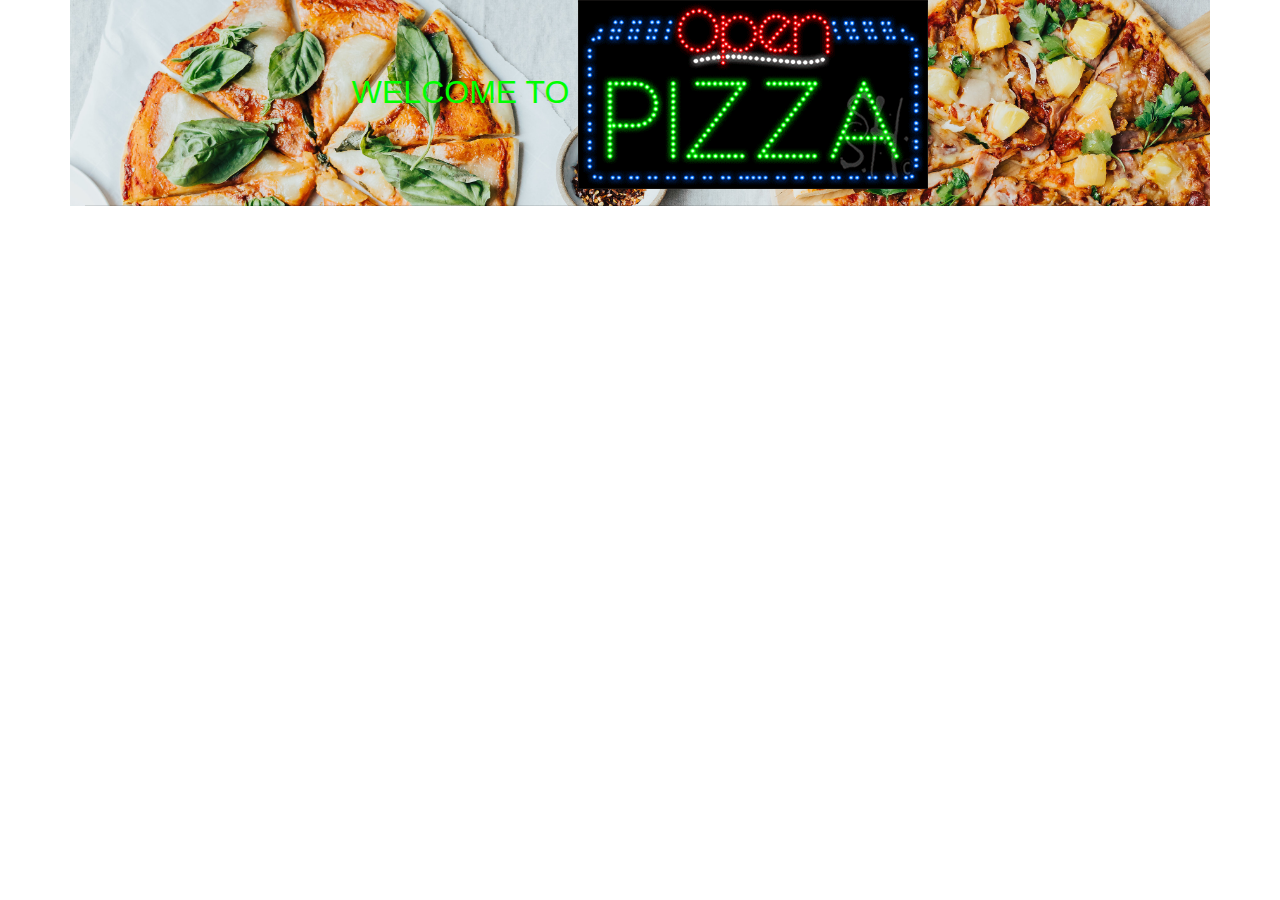
==== html/index.html @ c056aaf3 "styles.css" ====
<!DOCTYPE html>

<html>
    <head> 
        <title>Vista Pizza</title>
        <link href="../css/bootstrap.css" rel="stylesheet" type="text/css">
        <link href="../css/styles.css" rel="stylesheet" type="text/css">
    </head>
    <body >
        <div class="container">
            <div id="Pizza vista">
                <h2>WELCOME TO <img src="../images/open.gif"></h2>
                <hr>
                
            </div>
        </div>
        
        <script src="../js/js.js"></script>
        <script src="../js/jquery-3.4.1.js"></script>
    </body>
</html>
---- css/styles.css ----
.container{
    
    background-image: url(../images/nice-looking.jpeg);
    background-position: cover;
    background-size: cover;
}
.container h2{
    color: lime;
    text-align: center;
}
.container h2 img{
    float: center;
}
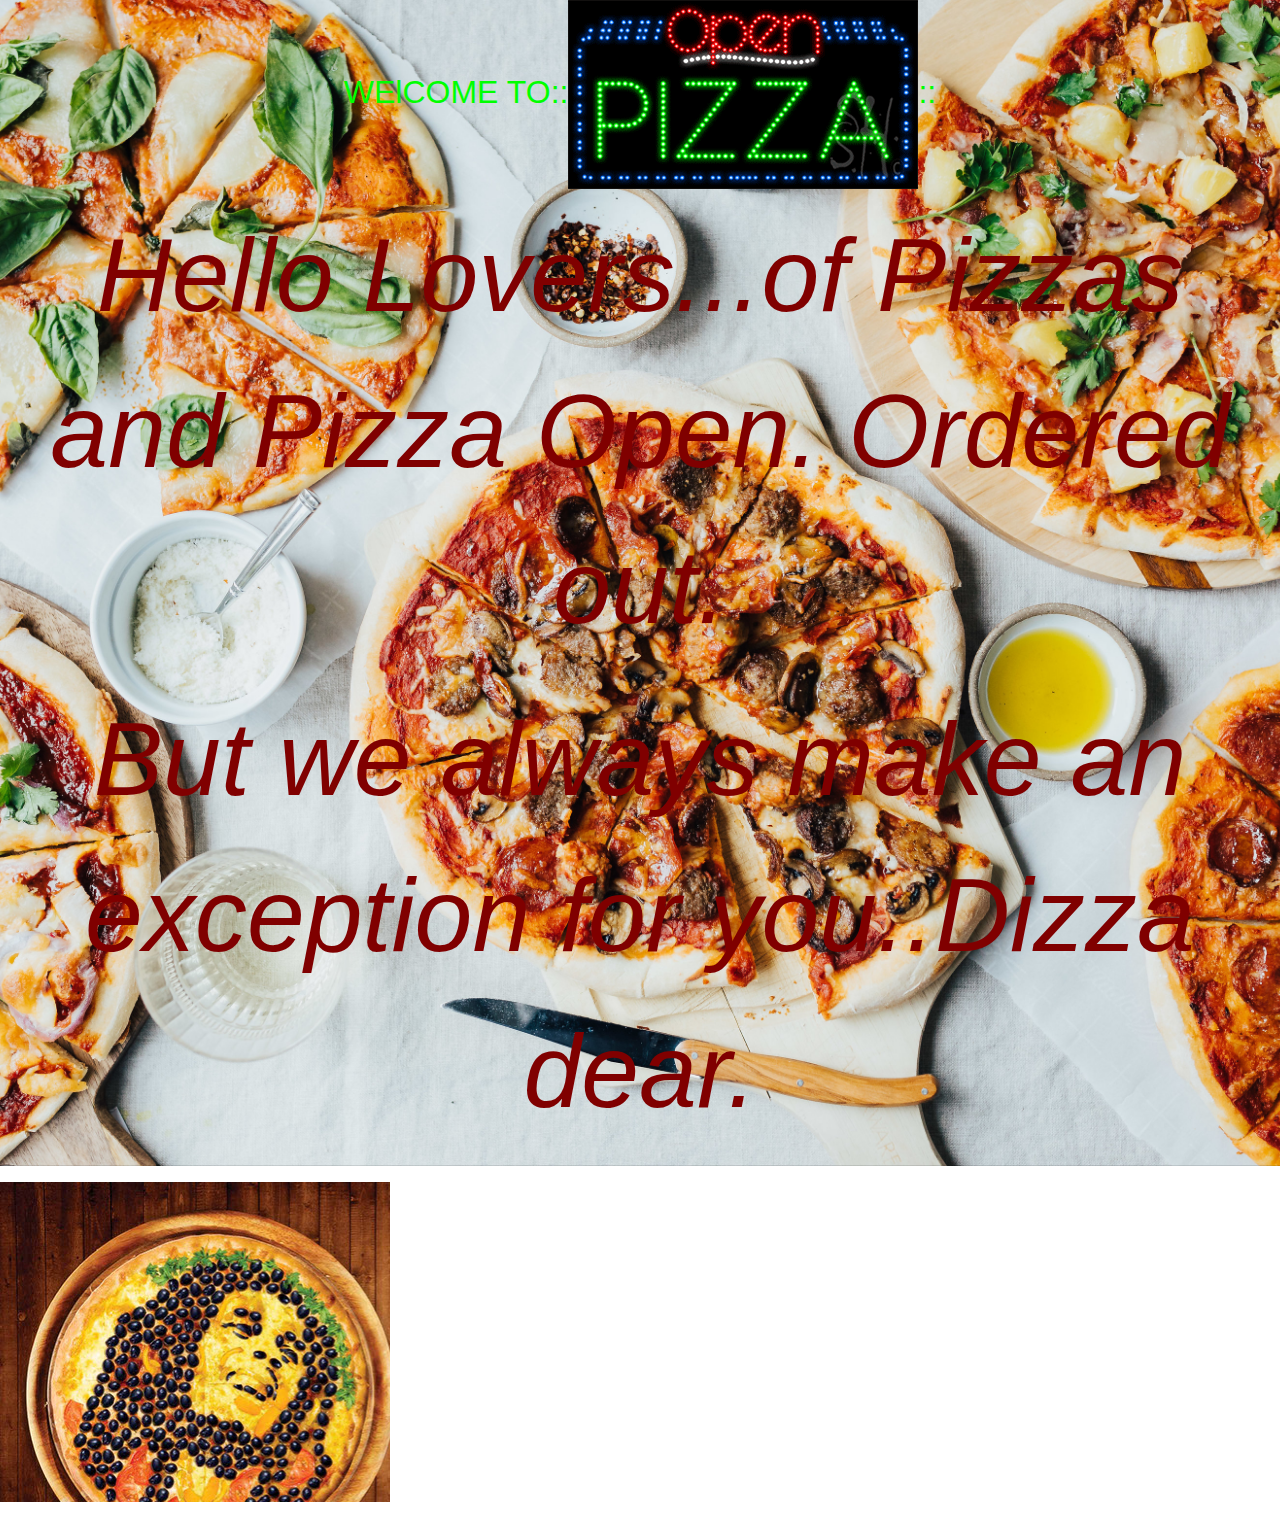
==== commit 9d601066: "placing and styling landing page images" ====
--- a/html/index.html
+++ b/html/index.html
@@ -7,15 +7,20 @@
         <link href="../css/styles.css" rel="stylesheet" type="text/css">
     </head>
     <body >
-        <div class="container">
+        <div id="container">
             <div id="Pizza vista">
-                <h2>WELCOME TO <img src="../images/open.gif"></h2>
+                <h2>WElCOME TO::<img src="../images/open.gif">::</h2>
+                <p id="home" class="text"> Hello Lovers...of Pizzas and Pizza Open. Ordered out.</p>
+                <p id="home" class="text">But we always make an exception for you..Dizza dear.</p>
                 <hr>
-                
             </div>
         </div>
+        <div id="name" class=".name">
+            <p id="jumbotron"></p>
+        </div>
         
+        
+        <script src="../js/jquery-3.4.1.js"></script>
         <script src="../js/js.js"></script>
-        <script src="../js/jquery-3.4.1.js"></script>
     </body>
 </html>--- a/css/styles.css
+++ b/css/styles.css
@@ -1,13 +1,34 @@
-.container{
-    
+#container{
     background-image: url(../images/nice-looking.jpeg);
-    background-position: cover;
+    background-position: bottom;
     background-size: cover;
 }
-.container h2{
+#container h2{
     color: lime;
     text-align: center;
+    text-decoration: maroon;
 }
-.container h2 img{
-    float: center;
-}+
+.name p{
+    color: yellow;
+}
+#name p{
+    color: yellow;
+    text-align: center;
+    padding-top: 20pc;
+    width: 30.5%;
+    height: 30.5%;
+}
+#jumbotron{
+    background-color: maroon;
+    background-image: url(../images/bob-.jpg);
+    text-decoration-skip-ink: unset;
+
+}
+#home{
+    text-align: center;
+    font-size: 6.5pc;
+    font-style: italic;
+    font-variant-position: super;
+    color: maroon;
+}
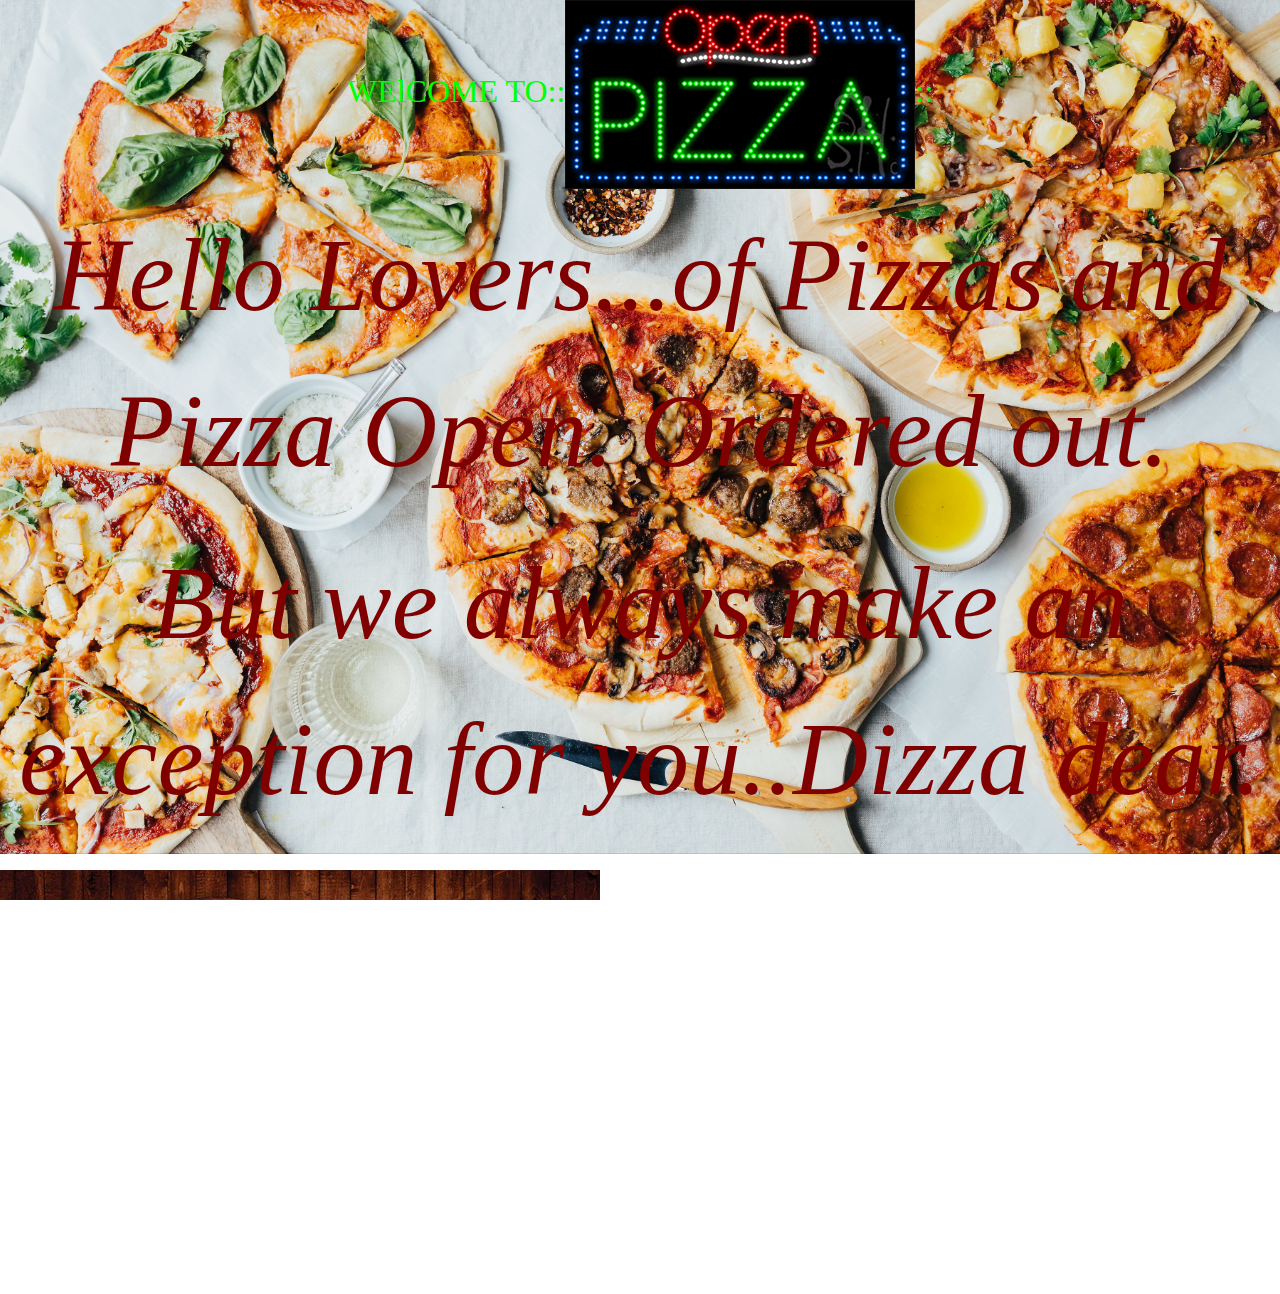
==== commit 64693b72: "started out challenged" ====
--- a/html/index.html
+++ b/html/index.html
@@ -5,6 +5,7 @@
         <title>Vista Pizza</title>
         <link href="../css/bootstrap.css" rel="stylesheet" type="text/css">
         <link href="../css/styles.css" rel="stylesheet" type="text/css">
+        
     </head>
     <body >
         <div id="container">
@@ -15,12 +16,39 @@
                 <hr>
             </div>
         </div>
-        <div id="name" class=".name">
-            <p id="jumbotron"></p>
+        <div id="bob" class=".Name">
+            <img src="../images/bob-.jpg">
+            <p id="hover" class="text">Just a few Bobs</p>
+            
         </div>
-        
-        
+        <div class="row">
+            <div class="col-md-5">
+              <form action="">
+                  <label for="select">Select Your Flavor</label>
+                  <select class="browser-default custom-select custom-select-md mb-3 name">
+                    <!-- <option selected value="choose">Choose your flavor</option> -->
+                    <option value="Chicken Tikka">Chicken Tikka</option>
+                    <option value="PeriPeri Pizza">PeriPeri Pizza</option>
+                    <option value="Raspberry Dessert Pizza">Raspberry Dessert Pizza</option>
+                    <option value="Chicken Alfredo Pizza">Chicken Alfredo Pizza</option>
+                    <option value="Sunchoke Pizza">Sunchoke Pizza</option>
+                    <option value="Buffalo Chicken Sticks">Buffalo Chicken Sticks</option>
+                  </select>
+
+                  <label for="select">Select Your Flavor</label>
+                  <select class="browser-default custom-select custom-select-md mb-3 name">
+                    <!-- <option selected value="choose">Choose your flavor</option> -->
+                    <option value="Chicken Tikka">Chicken Tikka</option>
+                    <option value="PeriPeri Pizza">PeriPeri Pizza</option>
+                    <option value="Raspberry Dessert Pizza">Raspberry Dessert Pizza</option>
+                    <option value="Chicken Alfredo Pizza">Chicken Alfredo Pizza</option>
+                    <option value="Sunchoke Pizza">Sunchoke Pizza</option>
+                    <option value="Buffalo Chicken Sticks">Buffalo Chicken Sticks</option>
+                  </select>
+
+                </form>
         <script src="../js/jquery-3.4.1.js"></script>
         <script src="../js/js.js"></script>
+        <a href="../html/Pizza.html">this link</a>
     </body>
 </html>--- a/css/styles.css
+++ b/css/styles.css
@@ -19,12 +19,6 @@
     width: 30.5%;
     height: 30.5%;
 }
-#jumbotron{
-    background-color: maroon;
-    background-image: url(../images/bob-.jpg);
-    text-decoration-skip-ink: unset;
-
-}
 #home{
     text-align: center;
     font-size: 6.5pc;
@@ -32,3 +26,296 @@
     font-variant-position: super;
     color: maroon;
 }
+#bob{
+    text-align: center;
+    display: ruby-base-container;
+}
+#bob img{
+    float: inline-start;
+    align-items: center;
+   
+}
+#bob p{
+    text-align: center;
+    font-size: 5pc;
+    color-interpolation-filters: linearRGB;
+    caret-color: midnightblue;
+    color: crimson;
+}
+
+#row{
+    display: list-item;
+}
+
+html,body,header,
+.landing {
+  overflow-x: hidden;
+  height: 100%;
+  scroll-behavior: smooth;
+  font-family: 'Eczar', serif;
+  
+}
+body{
+  margin: 0;
+  padding: 0;
+}
+
+h1 {
+  letter-spacing: 8px;
+  color: orange;
+  font-weight: bolder;
+  font-family: 'Wallpoet', cursive;
+  font-size: 60px;
+  text-shadow: 2px 2px 5px rgb(8, 156, 5);
+}
+
+h5 {
+  letter-spacing: 3px;
+}
+#overlay{
+  background-color: rgba(0, 0, 0, 0.1);
+  height: 100%;
+  width: 100%;
+  position: absolute;
+  /* overflow-x: hidden; */
+}
+#head{
+  padding-top: 10%;
+}
+nav .navbar{
+  width: 99%;
+  padding-right: 0px;
+}
+.navbar-brand{
+  margin-right: 30%;
+  font-weight:800;
+}
+.nav-item a{
+  /* padding-right: 50px; */
+  font-size: 20px;
+  font-weight: 700;
+}
+
+.landing{
+  background-image: url("../images/slider2.jpg");
+  background-position: center center;
+  background-size: cover;
+  background-repeat: no-repeat;
+  background-attachment:fixed;
+  padding-bottom: 20px;
+  position: relative;
+  overflow-x: hidden;
+}
+.text a{
+  font-size: 20px;
+  font-weight: 700;
+}
+.text h5{
+  font-size: 25px;
+  padding: 30px;
+}
+.button{
+  border-radius: 10px;
+}
+.card-title{
+  text-align: center;
+  color: green;
+  font-weight: 800;
+}
+.controls-top h2{
+  color: rgb(5, 172, 5);
+  padding-top: 40px;
+  padding-bottom: 20px;
+  font-weight: bolder;
+}
+.col-md-4{
+  border-radius: 10%;
+  padding: 10px;
+}
+#about-us{
+  min-height: 70vh;
+  align-items: center;
+
+}
+.about-pic {
+  background-color: #ffa500;
+  padding-top: 10px;
+  padding-right: 10px;
+  padding-bottom: 10px;
+  padding-left: 0px;
+}
+#about-us .content{
+  padding: 65px 50px 85px;
+  width: 100%;
+  background-color: #ffa500;
+  float:right;
+  text-align: justify;
+  overflow-x: hidden;
+}
+.d-flex{
+  display: flex !important;
+}
+.arrow
+{
+  position: relative;
+  left: 50%;
+  top: 90%;
+  margin-left:-20px;
+  
+}
+
+.bounce {
+  animation: bounce 2s infinite;
+}
+
+@keyframes bounce {
+  0%, 20%, 50%, 80%, 100% {
+    transform: translateY(0);
+  }
+  40% {
+    transform: translateY(-35px);
+  }
+  60% {
+    transform: translateY(-20px);
+  }
+}
+.order h2{
+  text-align: center;
+}
+#variety{
+  padding-top: 30px;
+}
+.order{
+  background-attachment: fixed;
+  background-image: url("../images/slider2.jpg");
+  background-position: center;
+  background-size: cover;
+  background-repeat: no-repeat;
+  color: white;
+  padding-top: 4%;
+  padding-bottom: 4%;
+}
+.order-overlay{
+  background-color: rgba(0, 0, 0, 0.8);
+  margin-left: 2%;
+  margin-right: 2%;
+  padding-bottom: 20px;
+  padding-left: 6%;
+}
+.choise{
+  display: none;
+  padding-left: 2%;
+  padding-right: 2%;
+}
+.deliver{
+  display: none;
+}
+.delivery{
+  display: none;
+  padding-left: 10%;
+  padding-right: 10%;
+}
+td,th{
+  font-size: 20px;
+  color: white;
+}
+.choise h2{
+  color:orange;
+  text-align: left;
+}
+#your-orders{
+  color: white;
+  font-size: 30px;
+}
+
+#contact h2{
+  text-align: center;
+}
+#contact{
+  color: black;
+}
+#contactdetails h2{
+  text-align: left;
+}
+.footer{
+  padding-top: 5%;
+}
+#addedprice{
+  display: none;
+}
+#finallmessage{
+  display: none;
+  padding-top: 10%;
+  padding-right: 10%;
+  padding-left: 10%;
+  font-size: 28px;
+}
+#regards{
+  text-align: center;
+  color: aliceblue;
+}
+#information{
+  padding-top: 5%;
+  font-size: 22px;
+  padding-right: 8%;
+  padding-left: 5%;
+  color: #ffa500;
+}
+@media only screen and (max-width: 485px){
+  .flex-xs-column {
+    flex-direction: column;
+  }
+}
+@media only screen and (max-width: 767px){
+  .section {
+    padding-top: 30px;
+}
+.flex-xs-column {
+    flex-direction: column;
+}
+#about-us .content {
+  padding: 20px 30px 40px;
+}
+.about-pic img{
+  width: 94%;
+}
+.order-overlay{
+  background-color: rgba(0, 0, 0,0.5);
+  margin-left: 2%;
+  margin-right: 2%;
+  padding-right: 16px;
+  padding-left: 16px;
+}
+.order h2{
+  text-align: center;
+  font-size: 20px;
+}
+body,
+header,
+.landing {
+  height: 100vh;
+}
+h1 {
+  font-weight: bold;
+  font-size: 40px;
+}
+.text h5{
+  font-size: 20px;
+  padding: 20px;
+}
+#head{
+  padding-top: 30%;
+}
+.col-md-3{
+  padding-left: 20%;
+}
+.iframe{
+  width: 300px;
+  margin-right: 5%;
+  margin-left: 10%;
+}
+
+}
+
+
+
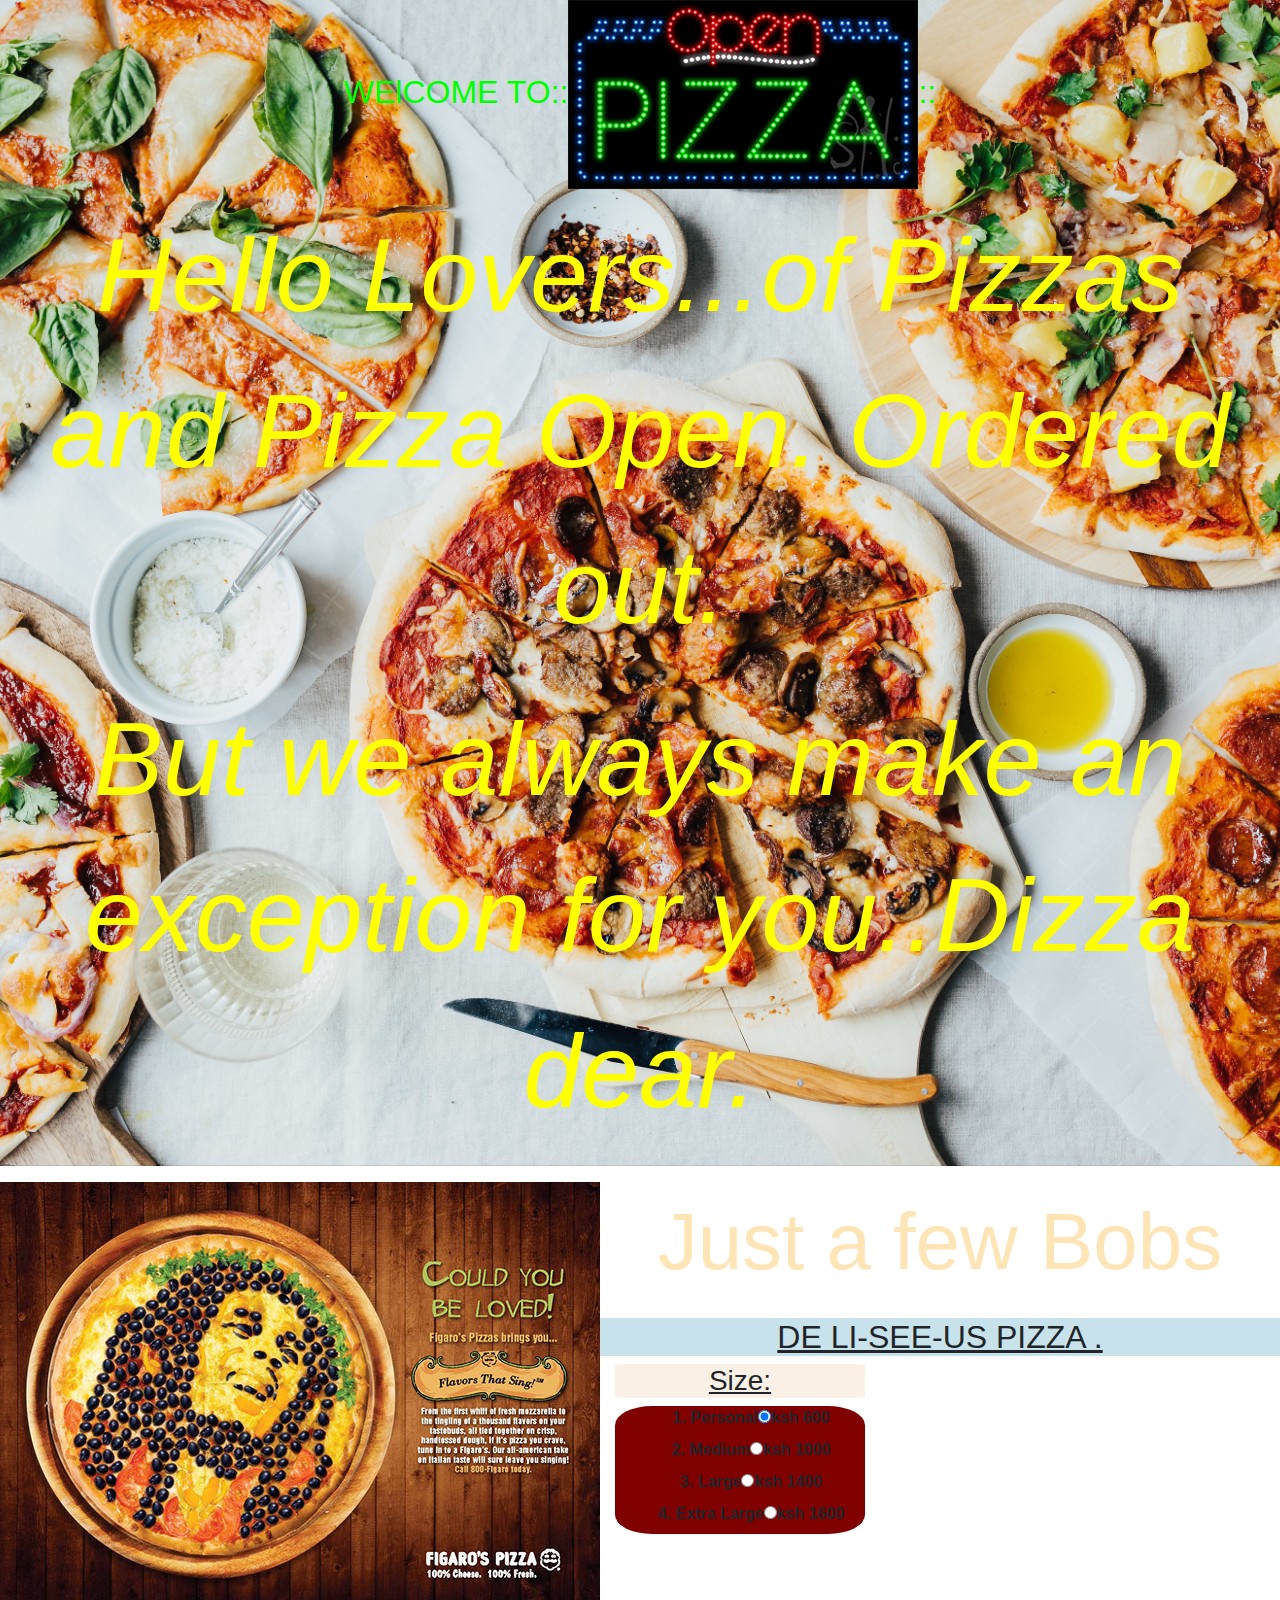
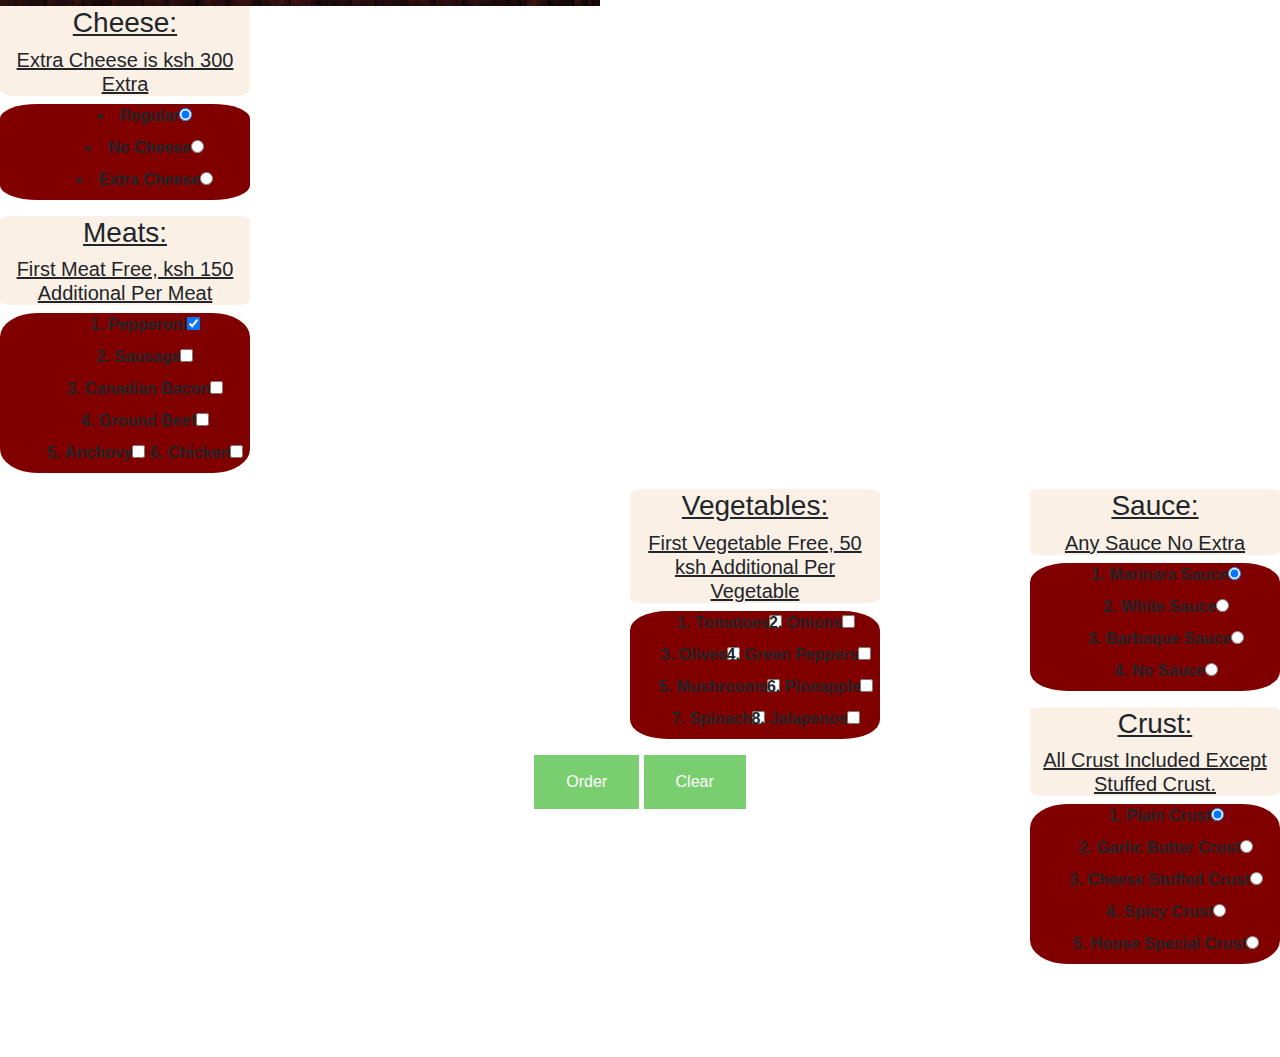
==== commit 947e744b: "index components are shaky" ====
--- a/html/index.html
+++ b/html/index.html
@@ -21,34 +21,129 @@
             <p id="hover" class="text">Just a few Bobs</p>
             
         </div>
-        <div class="row">
-            <div class="col-md-5">
-              <form action="">
-                  <label for="select">Select Your Flavor</label>
-                  <select class="browser-default custom-select custom-select-md mb-3 name">
-                    <!-- <option selected value="choose">Choose your flavor</option> -->
-                    <option value="Chicken Tikka">Chicken Tikka</option>
-                    <option value="PeriPeri Pizza">PeriPeri Pizza</option>
-                    <option value="Raspberry Dessert Pizza">Raspberry Dessert Pizza</option>
-                    <option value="Chicken Alfredo Pizza">Chicken Alfredo Pizza</option>
-                    <option value="Sunchoke Pizza">Sunchoke Pizza</option>
-                    <option value="Buffalo Chicken Sticks">Buffalo Chicken Sticks</option>
-                  </select>
-
-                  <label for="select">Select Your Flavor</label>
-                  <select class="browser-default custom-select custom-select-md mb-3 name">
-                    <!-- <option selected value="choose">Choose your flavor</option> -->
-                    <option value="Chicken Tikka">Chicken Tikka</option>
-                    <option value="PeriPeri Pizza">PeriPeri Pizza</option>
-                    <option value="Raspberry Dessert Pizza">Raspberry Dessert Pizza</option>
-                    <option value="Chicken Alfredo Pizza">Chicken Alfredo Pizza</option>
-                    <option value="Sunchoke Pizza">Sunchoke Pizza</option>
-                    <option value="Buffalo Chicken Sticks">Buffalo Chicken Sticks</option>
-                  </select>
-
-                </form>
-        <script src="../js/jquery-3.4.1.js"></script>
-        <script src="../js/js.js"></script>
-        <a href="../html/Pizza.html">this link</a>
-    </body>
+        <div class="heading">
+			<h2>DE LI-SEE-US PIZZA .</h2>
+		</div>
+			<form action="./pizza.js" id="frmTotal">
+				<div class="size">
+					<div class="title">
+						<h3>Size:</h3>
+					</div>
+					<div class="list">
+						<ol>
+							<label for="Personal"><li>Personal<input class="sizes" id="Personal" type="radio" name="size" value="Personal Pizza" checked>ksh 600</li></label>
+							<label for="Medium"><li>Medium<input class="sizes" id="Medium" type="radio" name="size" value="Medium Pizza">ksh 1000</li></label>
+							<label for="Large"><li>Large<input class="sizes" id="Large" type="radio" name="size" value="Large Pizza">ksh 1400</li></label>
+							<label for="Extra Large"><li>Extra Large<input class="sizes" id="Extra Large" name="size" type="radio" value="Extra Large Pizza">ksh 1600</li></label>
+						</ol>
+					</div>
+				</div> <!--size box-->
+			
+			
+				<div class="container1">
+					<div class="Cheese">
+						<div class="title">
+							<h3>Cheese:</h3>
+							<h5>Extra Cheese is ksh 300 Extra</h5>
+						</div>
+					<div class="list">
+							<ul>
+								<label for="Regular"><li>Regular<input class="cheeses" id="Regular" type="radio" name="cheese" value="Regular Cheese" checked></li></label>
+								<label for="No Cheese"><li>No Cheese<input class="cheeses" id="No Cheese" type="radio" name="cheese" value="No Cheese"></li></label>
+								<label for="Extra Cheese"><li>Extra Cheese<input class="cheeses" id="Extra Cheese" type="radio" name="cheese" value="Extra Cheese"></li></label>
+							</ul>
+						</div>
+					</div> <!--Cheese select list-->
+			
+					<div class="meat">
+						<div class="title">
+							<h3>Meats:</h3>
+							<h5>First Meat Free, ksh 150 Additional Per Meat</h5>
+						</div>
+						<div class="list">
+							<ol>
+								<label for="Pepperoni"><li>Pepperoni<input class="meats" id="Pepperoni" type="checkbox" value="Pepperoni" checked></li></label>
+								<label for="Sausage"><li>Sausage<input class="meats" id="Sausage" type="checkbox" value="Sausage"></li></label>
+								<label for="Canadian Bacon"><li>Canadian Bacon<input class="meats" id="Canadian Bacon" type="checkbox" value="Canadian Bacon"></li></label>
+								<label for="Ground Beef"><li>Ground Beef<input class="meats" id="Ground Beef" type="checkbox" value="Ground Beef"></li></label>
+								<label for="Anchovy"><li>Anchovy<input class="meats" id="Anchovy" type="checkbox" value="Anchovy"></li></label>
+								<label for="Chicken"><li>Chicken<input class="meats" id="Chicken" type="checkbox" value="Chicken"></li></label>
+							</ol>
+						</div>
+					</div> <!--Meats Box-->
+			
+				</div><!--container for lists 2-3-->
+		
+				<div class="container2">
+					<div class="sauce">
+						<div class="title">
+							<h3>Sauce:</h3>
+							<h5>Any Sauce No Extra</h5>
+						</div>
+						<div class="list">
+							<ol>
+								<label for="Marinara Sauce"><li>Marinara Sauce<input class="sauces" id="Marinara Sauce" type="radio" name="sauce" value="Marinara Sauce" checked></li></label>
+								<label for="White Sauce"><li>White Sauce<input class="sauces" id="White Sauce" type="radio" name="sauce" value="White Sauce"></li></label>
+								<label for="Barbaque Sauce"><li>Barbaque Sauce<input class="sauces" id="Barbaque Sauce" type="radio" name="sauce" value="Barbaque Sauce"></li></label>
+								<label for="No Sauce"><li>No Sauce<input class="sauces" id="No Sauce" type="radio" name="sauce" value="No Sauce"></li></label>
+							</ol>
+						</div>
+					</div><!--Sauce Selection-->
+				
+			
+						
+					<div class="crust">
+						<div class="title">
+							<h3>Crust:</h3>
+							<h5>All Crust Included Except Stuffed Crust.</h5>
+						</div>
+						<div class="list">
+							<ol>
+								<label for="Plain Crust"><li>Plain Crust<input class="crusts" id="Plain Crust" type="radio" name="crust" value="Plain Crust" checked></li></label>
+								<label for="Garlic Butter Crust"><li>Garlic Butter Crust<input class="crusts" id="Garlic Butter Crust" type="radio" name="crust" value="Garlic Butter Crust"></li></label>
+								<label for="Cheese Stuffed Crust"><li>Cheese Stuffed Crust<input class="crusts" id="Cheese Stuffed Crust" type="radio" name="crust" value="Cheese Stuffed Crust"></li></label>
+								<label for="Spicy Crust"><li>Spicy Crust<input class="crusts" id="Spicy Crust" type="radio" name="crust" value="Spicy Crust"></li></label>
+								<label for="House Special Crust"><li>House Special Crust<input class="crusts" id="House Special Crust" type="radio" name="crust" value="House Special Crust"></li></label>
+							</ol>
+						</div>
+					</div><!--Crust Selection-->
+				</div><!-- container for lists 4-5 -->
+					
+				<div class="veggies">
+					<div class="title">
+						<h3>Vegetables:</h3>
+						<h5>First Vegetable Free, 50 ksh Additional Per Vegetable</h5>
+					</div>
+					<div class="list">
+						<ol>
+							<label for="Tomatoes"><li>Tomatoes<input class="veggy" id="Tomatoes" type="checkbox" value="Tomatoes"></li></label>
+							<label for="Onions"><li>Onions<input class="veggy" id="Onions" type="checkbox" value="Onions"></li></label>
+							<label for="Olives"><li>Olives<input class="veggy" id="Olives" type="checkbox" value="Olives"></li></label>
+							<label for="Green Peppers"><li>Green Peppers<input class="veggy" id="Green Peppers" type="checkbox" value="Green Peppers"></li></label>
+							<label for="Mushrooms"><li>Mushrooms<input class="veggy" id="Mushrooms" type="checkbox" value="Mushrooms"></li></label>
+							<label for="Pineapple"><li>Pineapple<input class="veggy" id="Pineapple" type="checkbox" value="Pineapple"></li></label>
+							<label for="Spinach"><li>Spinach<input class="veggy" id="Spinach" type="checkbox" value="Spinach"></li></label>
+							<label for="Jalapenos"><li>Jalapenos<input class="veggy" id="Jalapenos" type="checkbox" value="Jalapenos"></li></label>
+						</ol>
+					</div>
+				</div><!--Veggy Selection-->
+			</form>
+				<div class="container3">
+					<div class="order">
+						<button id="btnorder" onclick="getTotal()">Order</button>
+					</div>
+					<div class="C">
+						<button id="btnC" onclick="getReset()">Clear</button>
+					</div>
+				</div><!--Order and Clear Buttons-->
+			
+		
+		<div id="orderpopup">
+			<div id="text1"></div><br>
+			<div id="text2"></div><br>
+			<div id="runningtotal"></div>
+		</div>
+		<script src="../js/jquery-3.4.1.js"></script>
+		<script src="../js/js.js"></script>
+</body>
 </html>--- a/css/styles.css
+++ b/css/styles.css
@@ -6,14 +6,14 @@
 #container h2{
     color: lime;
     text-align: center;
-    text-decoration: maroon;
+    text-decoration:maroon;
 }
 
 .name p{
-    color: yellow;
+    color: magenta;
 }
 #name p{
-    color: yellow;
+    color:magenta;
     text-align: center;
     padding-top: 20pc;
     width: 30.5%;
@@ -24,7 +24,7 @@
     font-size: 6.5pc;
     font-style: italic;
     font-variant-position: super;
-    color: maroon;
+    color:yellow;
 }
 #bob{
     text-align: center;
@@ -40,282 +40,108 @@
     font-size: 5pc;
     color-interpolation-filters: linearRGB;
     caret-color: midnightblue;
-    color: crimson;
+    color:moccasin;
 }
 
 #row{
     display: list-item;
 }
 
-html,body,header,
-.landing {
-  overflow-x: hidden;
-  height: 100%;
-  scroll-behavior: smooth;
-  font-family: 'Eczar', serif;
-  
-}
-body{
-  margin: 0;
-  padding: 0;
+body {
+	background-image: url("../images/logo.jpg");
+	background-position: center;
+	background-attachment: fixed;
+	text-align: center;
+    padding-bottom: 200px;
+    position: inherit;
 }
 
-h1 {
-  letter-spacing: 8px;
-  color: orange;
-  font-weight: bolder;
-  font-family: 'Wallpoet', cursive;
-  font-size: 60px;
-  text-shadow: 2px 2px 5px rgb(8, 156, 5);
+.list {
+	background: maroon;
+	border-radius: 15%;
+	width: 250px;
+    font-weight: bold;
+    
 }
 
-h5 {
-  letter-spacing: 3px;
+.title {
+	background: linen;
+	border-radius: 5%;
+	width: 250px;
+	text-decoration: underline;
+	text-align: center;
+	font-weight: bold;
 }
-#overlay{
-  background-color: rgba(0, 0, 0, 0.1);
-  height: 100%;
-  width: 100%;
-  position: absolute;
-  /* overflow-x: hidden; */
-}
-#head{
-  padding-top: 10%;
-}
-nav .navbar{
-  width: 99%;
-  padding-right: 0px;
-}
-.navbar-brand{
-  margin-right: 30%;
-  font-weight:800;
-}
-.nav-item a{
-  /* padding-right: 50px; */
-  font-size: 20px;
-  font-weight: 700;
+.heading {
+	text-align: Center;
+	text-decoration: underline;
+	background: rgba(164, 207, 222, .6);	
 }
 
-.landing{
-  background-image: url("../images/slider2.jpg");
-  background-position: center center;
-  background-size: cover;
-  background-repeat: no-repeat;
-  background-attachment:fixed;
-  padding-bottom: 20px;
-  position: relative;
-  overflow-x: hidden;
-}
-.text a{
-  font-size: 20px;
-  font-weight: 700;
-}
-.text h5{
-  font-size: 25px;
-  padding: 30px;
-}
-.button{
-  border-radius: 10px;
-}
-.card-title{
-  text-align: center;
-  color: green;
-  font-weight: 800;
-}
-.controls-top h2{
-  color: rgb(5, 172, 5);
-  padding-top: 40px;
-  padding-bottom: 20px;
-  font-weight: bolder;
-}
-.col-md-4{
-  border-radius: 10%;
-  padding: 10px;
-}
-#about-us{
-  min-height: 70vh;
-  align-items: center;
+.container1 {
+animation-delay: 5s;
+list-style-position: inside;
 
 }
-.about-pic {
-  background-color: #ffa500;
-  padding-top: 10px;
-  padding-right: 10px;
-  padding-bottom: 10px;
-  padding-left: 0px;
-}
-#about-us .content{
-  padding: 65px 50px 85px;
-  width: 100%;
-  background-color: #ffa500;
-  float:right;
-  text-align: justify;
-  overflow-x: hidden;
-}
-.d-flex{
-  display: flex !important;
-}
-.arrow
-{
-  position: relative;
-  left: 50%;
-  top: 90%;
-  margin-left:-20px;
-  
+
+.container2 {
+	position: absolute;
+	right: 0;
 }
 
-.bounce {
-  animation: bounce 2s infinite;
+
+.veggies {
+	margin: auto;
+    width: 20px;
+    position: relative;
+    padding-left: 0%;
+    padding-right: 1%;
+    
+
 }
 
-@keyframes bounce {
-  0%, 20%, 50%, 80%, 100% {
-    transform: translateY(0);
-  }
-  40% {
-    transform: translateY(-35px);
-  }
-  60% {
-    transform: translateY(-20px);
-  }
-}
-.order h2{
-  text-align: center;
-}
-#variety{
-  padding-top: 30px;
-}
-.order{
-  background-attachment: fixed;
-  background-image: url("../images/slider2.jpg");
-  background-position: center;
-  background-size: cover;
-  background-repeat: no-repeat;
-  color: white;
-  padding-top: 4%;
-  padding-bottom: 4%;
-}
-.order-overlay{
-  background-color: rgba(0, 0, 0, 0.8);
-  margin-left: 2%;
-  margin-right: 2%;
-  padding-bottom: 20px;
-  padding-left: 6%;
-}
-.choise{
-  display: none;
-  padding-left: 2%;
-  padding-right: 2%;
-}
-.deliver{
-  display: none;
-}
-.delivery{
-  display: none;
-  padding-left: 10%;
-  padding-right: 10%;
-}
-td,th{
-  font-size: 20px;
-  color: white;
-}
-.choise h2{
-  color:orange;
-  text-align: left;
-}
-#your-orders{
-  color: white;
-  font-size: 30px;
+.size {
+	margin: auto;
+	width: 50px;
+	text-align: center;
+	position: relative;
 }
 
-#contact h2{
-  text-align: center;
-}
-#contact{
-  color: black;
-}
-#contactdetails h2{
-  text-align: left;
-}
-.footer{
-  padding-top: 5%;
-}
-#addedprice{
-  display: none;
-}
-#finallmessage{
-  display: none;
-  padding-top: 10%;
-  padding-right: 10%;
-  padding-left: 10%;
-  font-size: 28px;
-}
-#regards{
-  text-align: center;
-  color: aliceblue;
-}
-#information{
-  padding-top: 5%;
-  font-size: 22px;
-  padding-right: 8%;
-  padding-left: 5%;
-  color: #ffa500;
-}
-@media only screen and (max-width: 485px){
-  .flex-xs-column {
-    flex-direction: column;
-  }
-}
-@media only screen and (max-width: 767px){
-  .section {
-    padding-top: 30px;
-}
-.flex-xs-column {
-    flex-direction: column;
-}
-#about-us .content {
-  padding: 20px 30px 40px;
-}
-.about-pic img{
-  width: 94%;
-}
-.order-overlay{
-  background-color: rgba(0, 0, 0,0.5);
-  margin-left: 2%;
-  margin-right: 2%;
-  padding-right: 16px;
-  padding-left: 16px;
-}
-.order h2{
-  text-align: center;
-  font-size: 20px;
-}
-body,
-header,
-.landing {
-  height: 100vh;
-}
-h1 {
-  font-weight: bold;
-  font-size: 40px;
-}
-.text h5{
-  font-size: 20px;
-  padding: 20px;
-}
-#head{
-  padding-top: 30%;
-}
-.col-md-3{
-  padding-left: 20%;
-}
-.iframe{
-  width: 300px;
-  margin-right: 5%;
-  margin-left: 10%;
+#orderpopup {
+	background: rgba(164, 207, 222, .7);
+	border-radius: 15%;
+	width: 400px;
+	position: relative;
+	margin: auto;
+	opacity: 0;	
 }
 
+button {
+	color: white;
+	border: none;
+	background-color: #79cf70;
+	padding: 15px 32px;
+	text-align: center;
+	display: inline-block;
+	font-size: 16px;
+}
+
+.C, .order {
+	display: inline-block;
 }
 
 
 
+
+
+
+
+
+
+
+
+
+
+
+
+
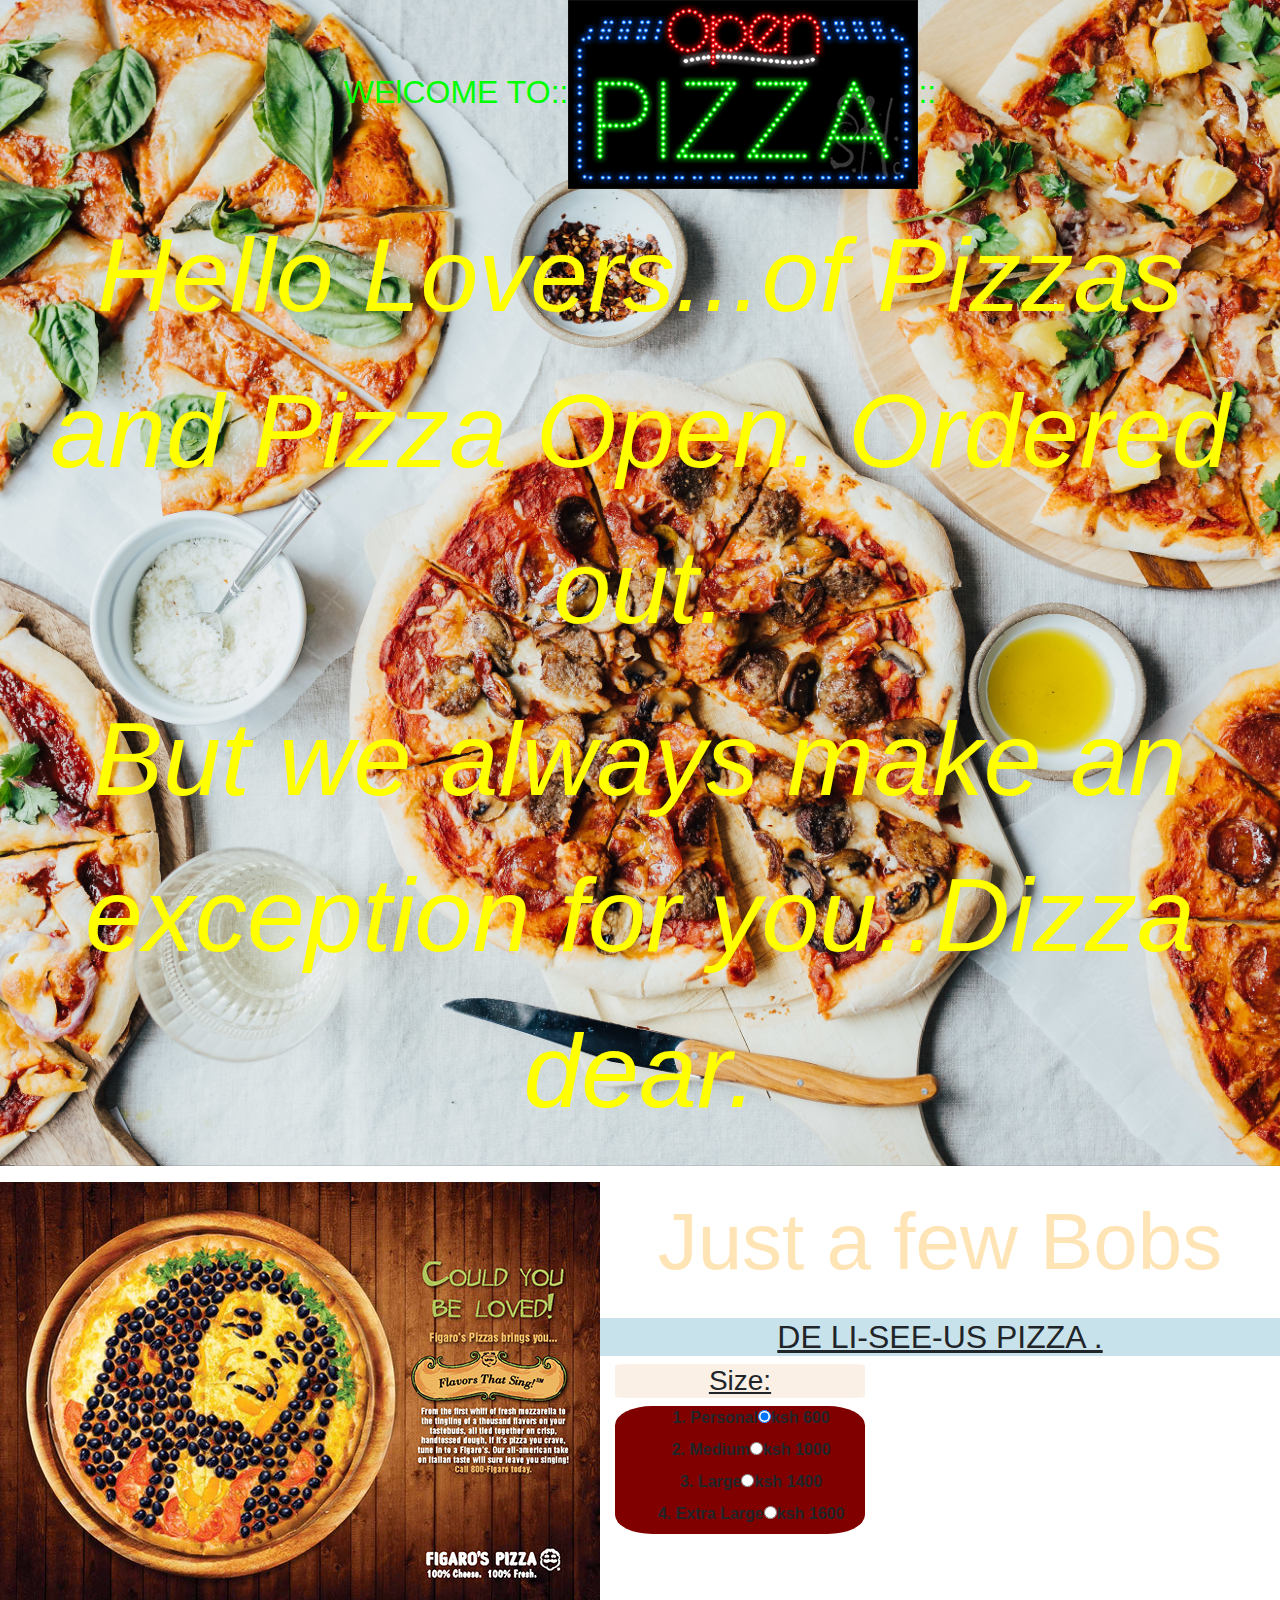
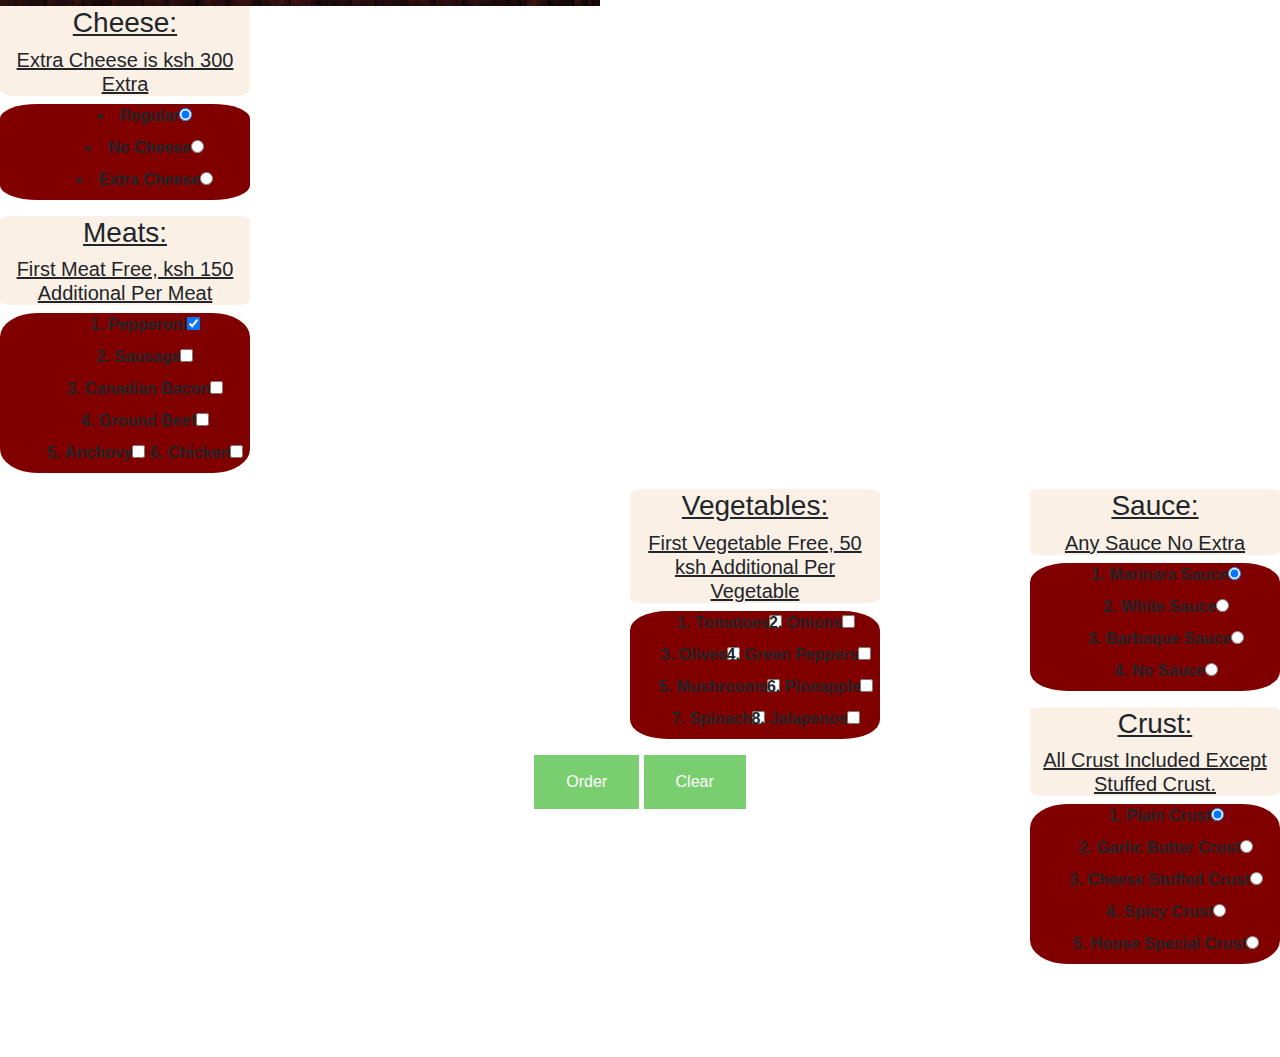
==== commit 4858826d: "changing few javascript elements" ====
--- a/html/index.html
+++ b/html/index.html
@@ -53,7 +53,7 @@
 								<label for="Extra Cheese"><li>Extra Cheese<input class="cheeses" id="Extra Cheese" type="radio" name="cheese" value="Extra Cheese"></li></label>
 							</ul>
 						</div>
-					</div> <!--Cheese select list-->
+					</div> 
 			
 					<div class="meat">
 						<div class="title">
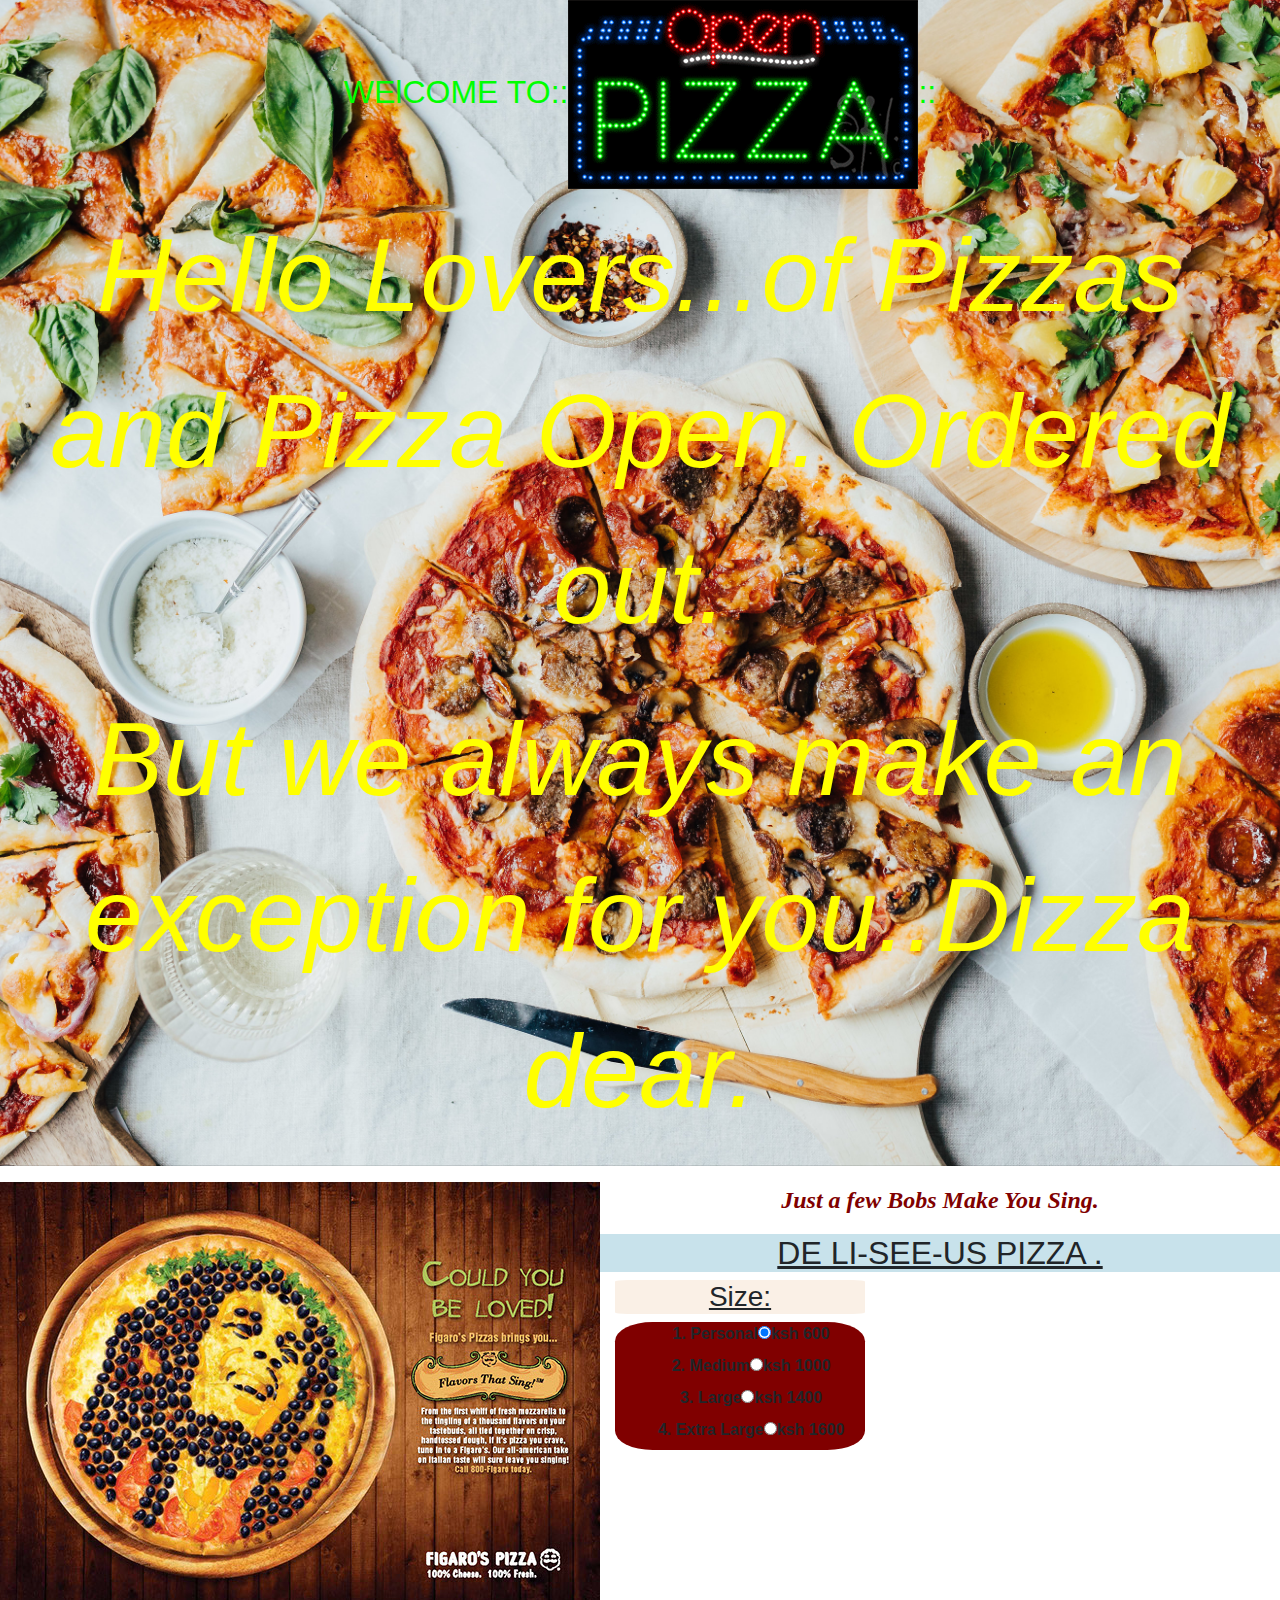
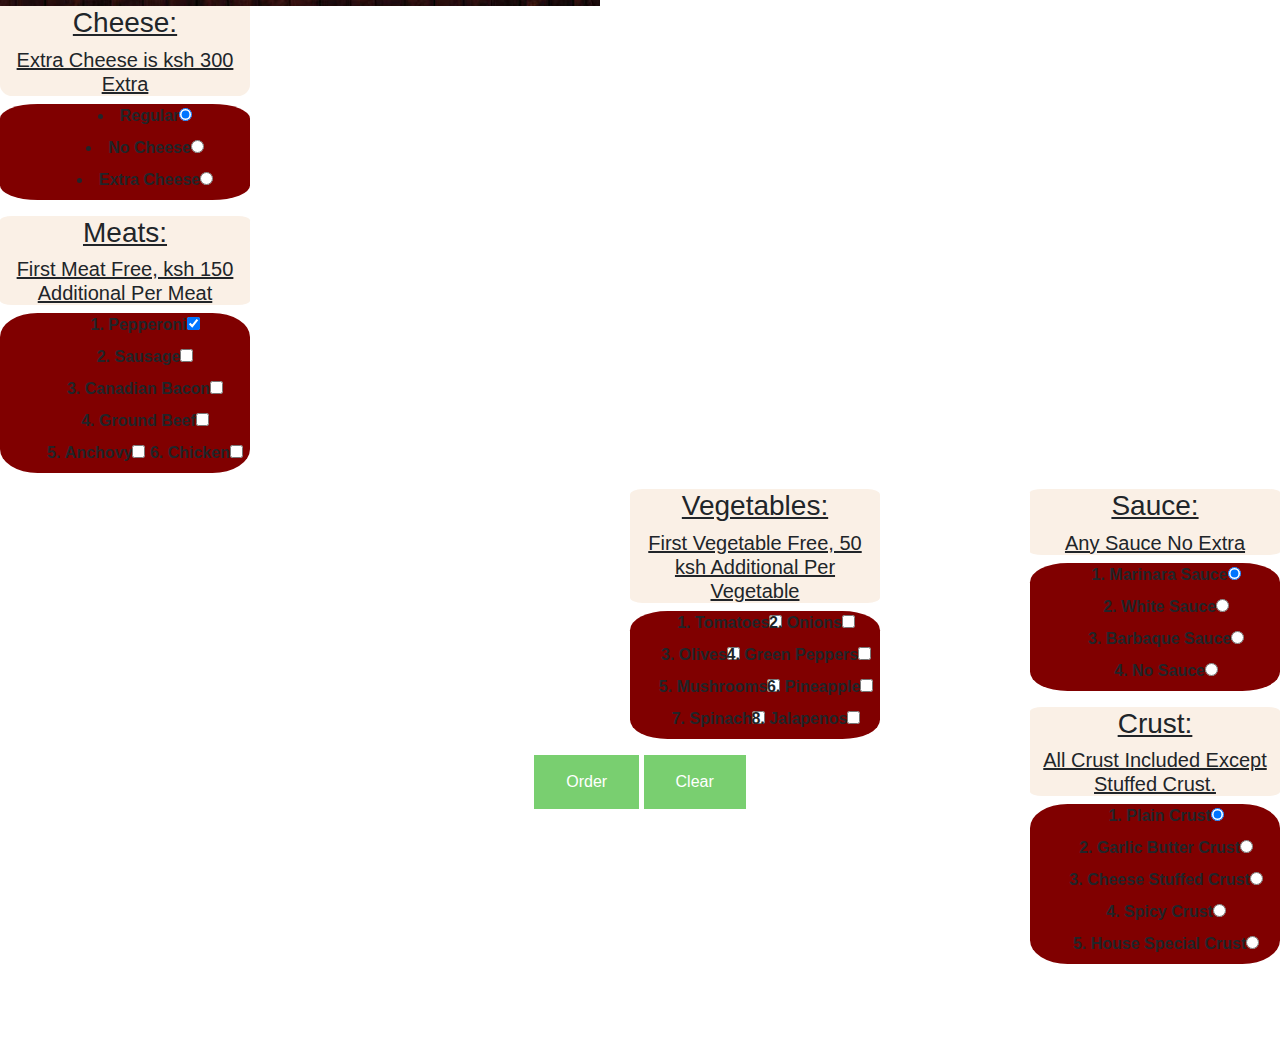
==== commit c805236e: "styling index page, it still is unstable" ====
--- a/html/index.html
+++ b/html/index.html
@@ -18,7 +18,7 @@
         </div>
         <div id="bob" class=".Name">
             <img src="../images/bob-.jpg">
-            <p id="hover" class="text">Just a few Bobs</p>
+            <p id="hover" class="text">Just a few Bobs Make You Sing.</p>
             
         </div>
         <div class="heading">
--- a/css/styles.css
+++ b/css/styles.css
@@ -37,10 +37,13 @@
 }
 #bob p{
     text-align: center;
-    font-size: 5pc;
+    font-size: x-large;
     color-interpolation-filters: linearRGB;
     caret-color: midnightblue;
-    color:moccasin;
+	color:maroon;
+	font-weight: bold;
+	font-family: fantasy;
+	font-style: italic;
 }
 
 #row{
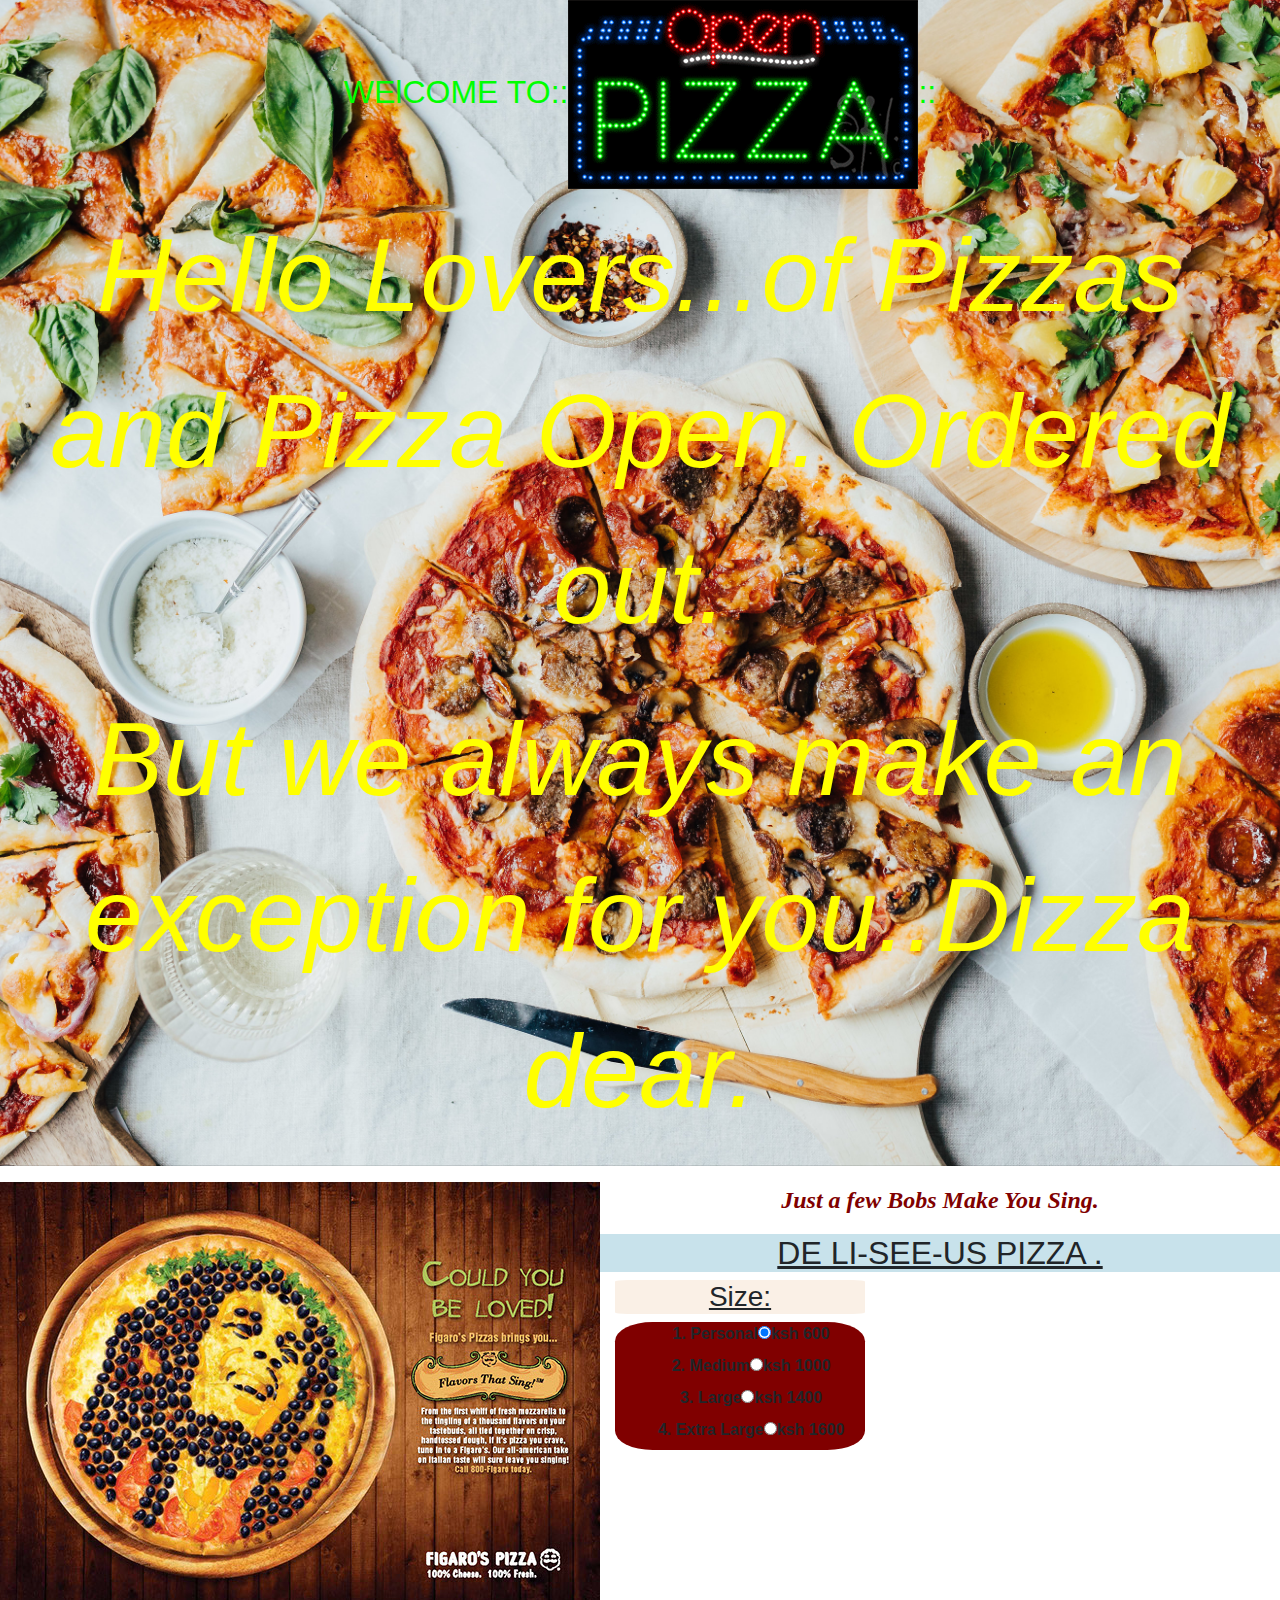
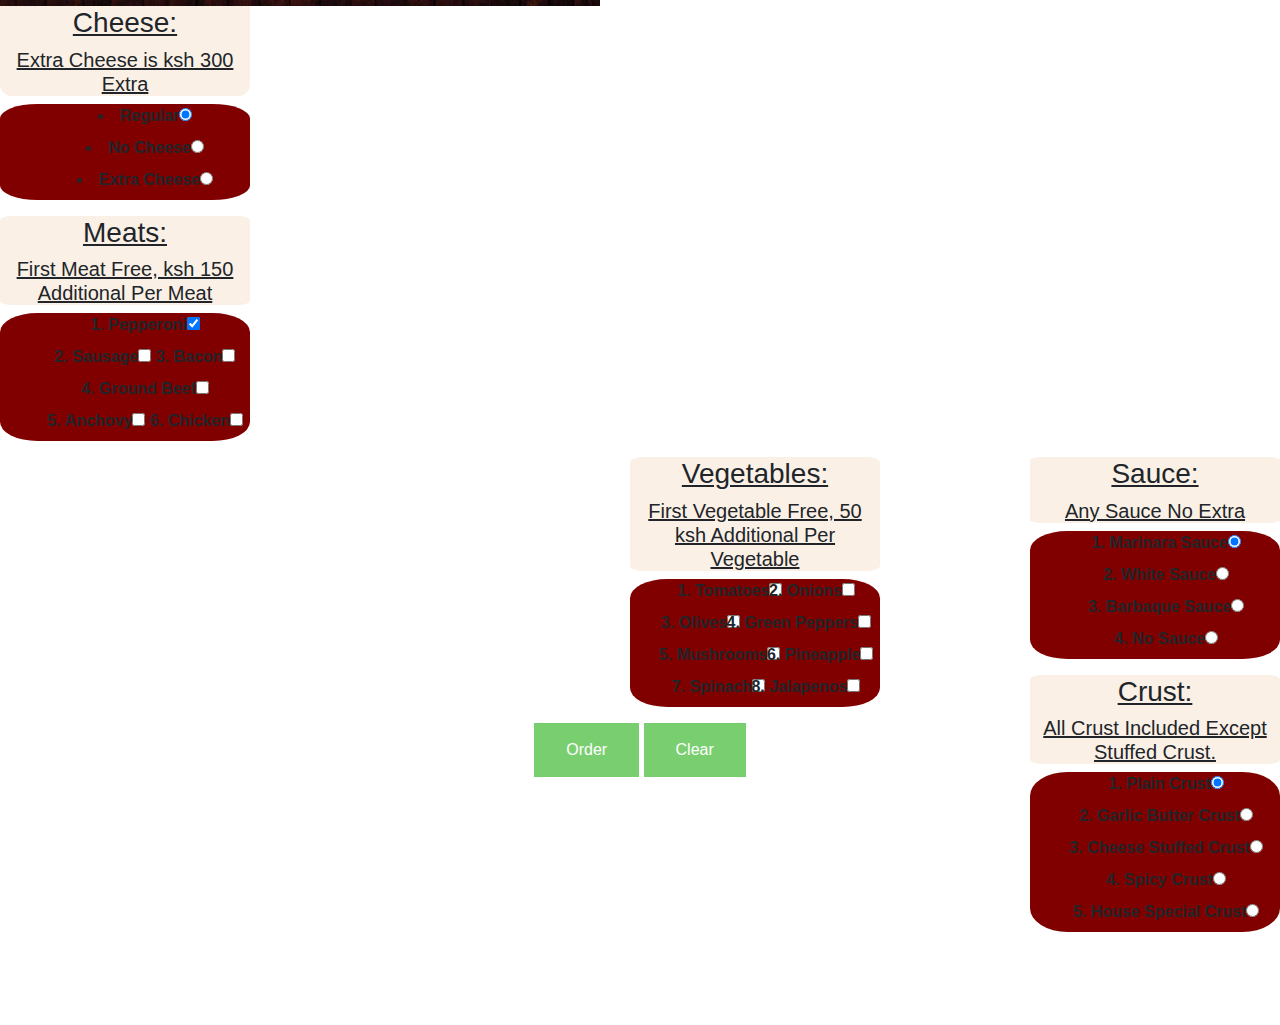
==== commit c950fccf: "this happens" ====
--- a/html/index.html
+++ b/html/index.html
@@ -37,7 +37,7 @@
 							<label for="Extra Large"><li>Extra Large<input class="sizes" id="Extra Large" name="size" type="radio" value="Extra Large Pizza">ksh 1600</li></label>
 						</ol>
 					</div>
-				</div> <!--size box-->
+				</div> 
 			
 			
 				<div class="container1">
@@ -64,7 +64,7 @@
 							<ol>
 								<label for="Pepperoni"><li>Pepperoni<input class="meats" id="Pepperoni" type="checkbox" value="Pepperoni" checked></li></label>
 								<label for="Sausage"><li>Sausage<input class="meats" id="Sausage" type="checkbox" value="Sausage"></li></label>
-								<label for="Canadian Bacon"><li>Canadian Bacon<input class="meats" id="Canadian Bacon" type="checkbox" value="Canadian Bacon"></li></label>
+								<label for="Bacon"><li>Bacon<input class="meats" id="Bacon" type="checkbox" value="Bacon"></li></label>
 								<label for="Ground Beef"><li>Ground Beef<input class="meats" id="Ground Beef" type="checkbox" value="Ground Beef"></li></label>
 								<label for="Anchovy"><li>Anchovy<input class="meats" id="Anchovy" type="checkbox" value="Anchovy"></li></label>
 								<label for="Chicken"><li>Chicken<input class="meats" id="Chicken" type="checkbox" value="Chicken"></li></label>
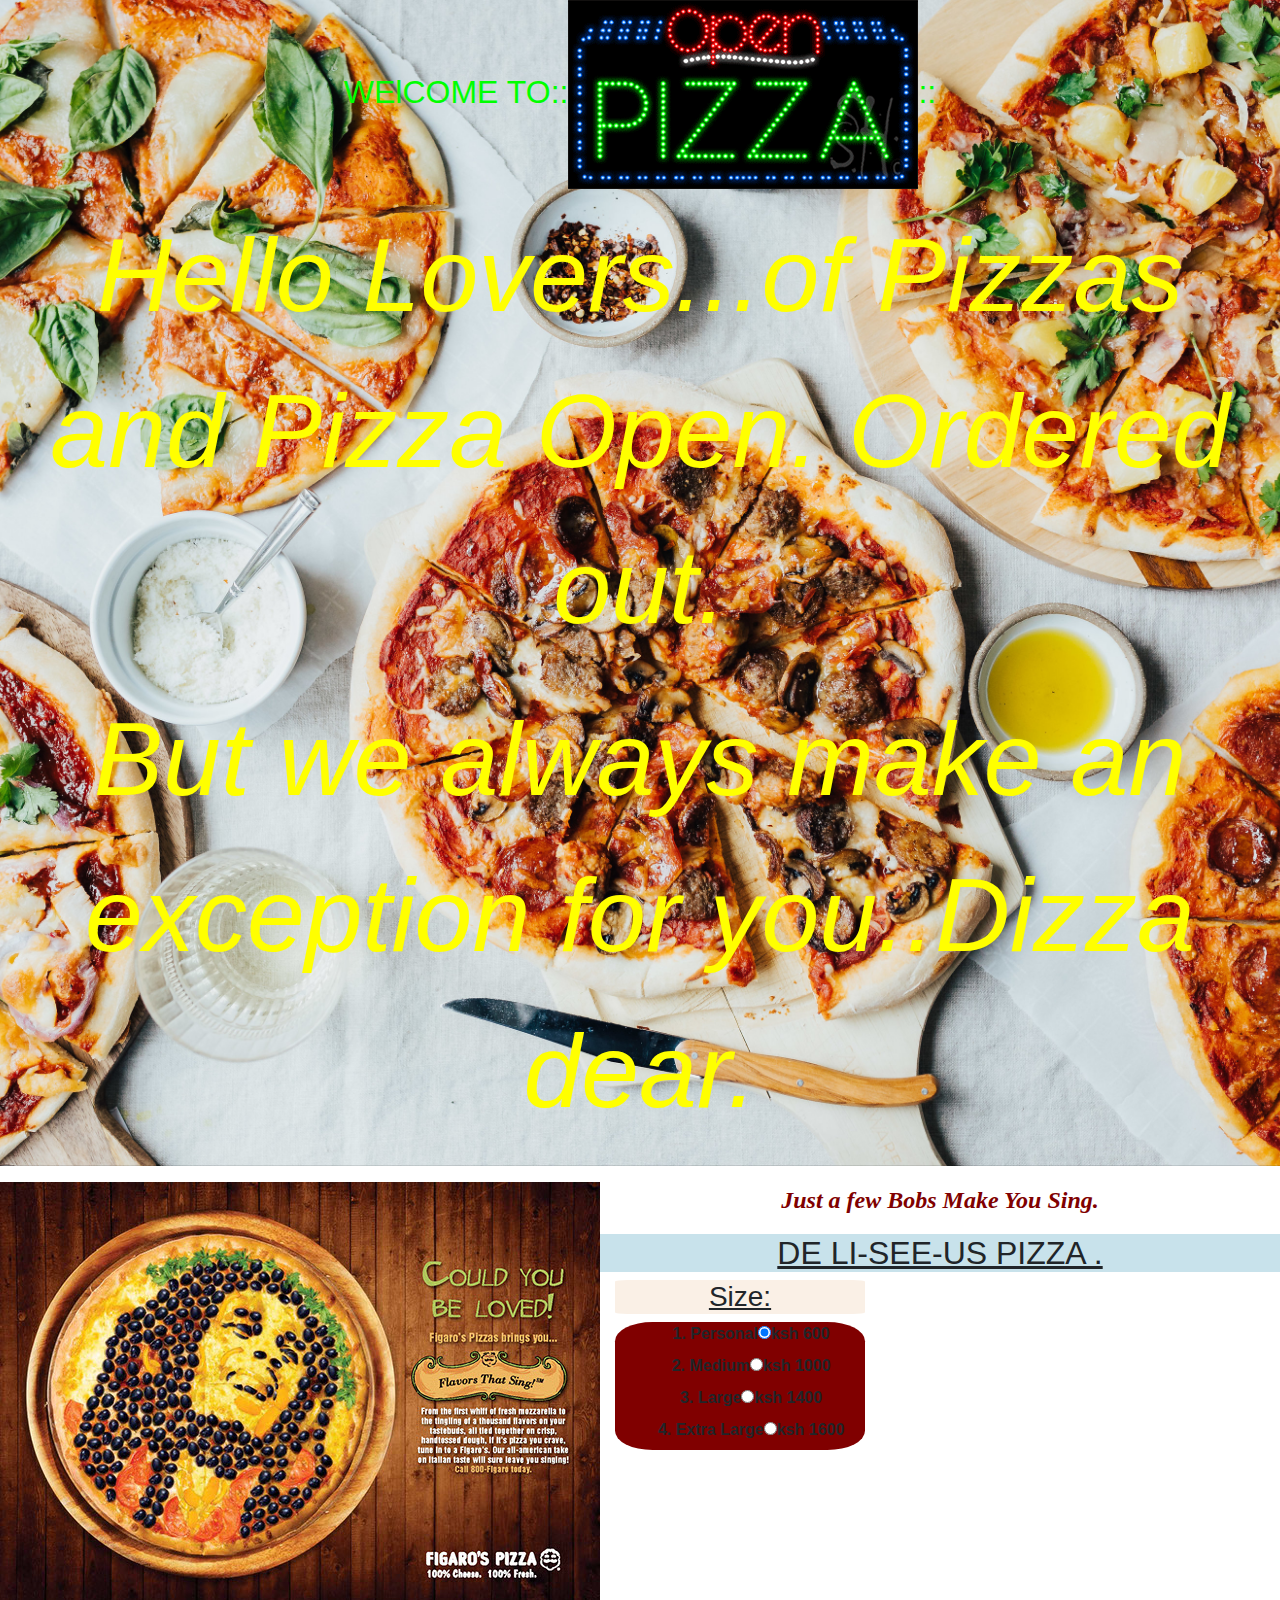
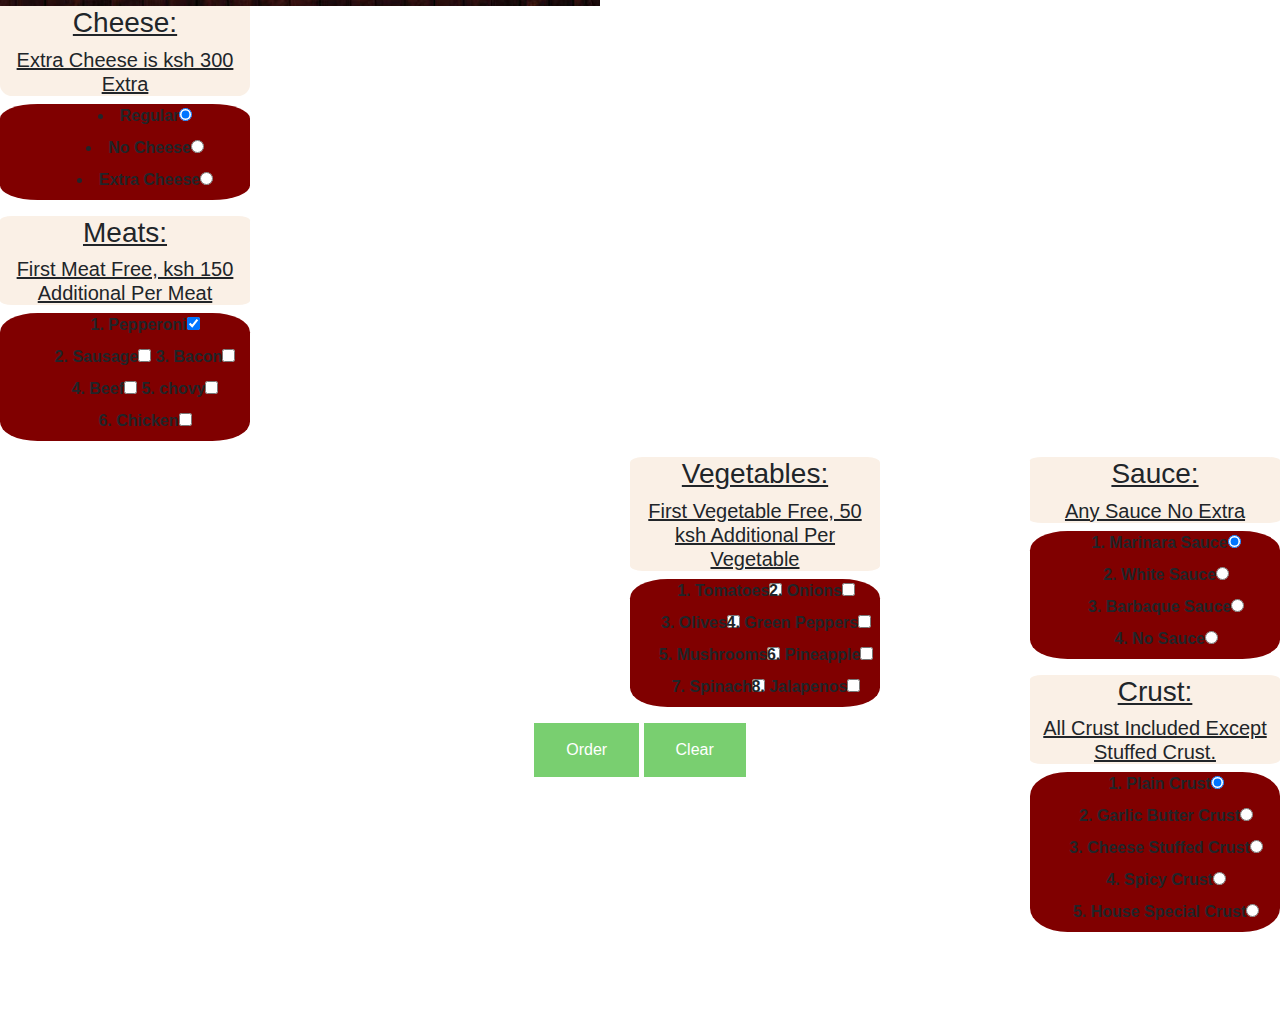
==== commit 0daa351c: "this is working just fine, however..." ====
--- a/html/index.html
+++ b/html/index.html
@@ -65,8 +65,8 @@
 								<label for="Pepperoni"><li>Pepperoni<input class="meats" id="Pepperoni" type="checkbox" value="Pepperoni" checked></li></label>
 								<label for="Sausage"><li>Sausage<input class="meats" id="Sausage" type="checkbox" value="Sausage"></li></label>
 								<label for="Bacon"><li>Bacon<input class="meats" id="Bacon" type="checkbox" value="Bacon"></li></label>
-								<label for="Ground Beef"><li>Ground Beef<input class="meats" id="Ground Beef" type="checkbox" value="Ground Beef"></li></label>
-								<label for="Anchovy"><li>Anchovy<input class="meats" id="Anchovy" type="checkbox" value="Anchovy"></li></label>
+								<label for="Beef"><li>Beef<input class="meats" id="Beef" type="checkbox" value="Beef"></li></label>
+								<label for="chovy"><li>chovy<input class="meats" id="chovy" type="checkbox" value="chovy"></li></label>
 								<label for="Chicken"><li>Chicken<input class="meats" id="Chicken" type="checkbox" value="Chicken"></li></label>
 							</ol>
 						</div>
